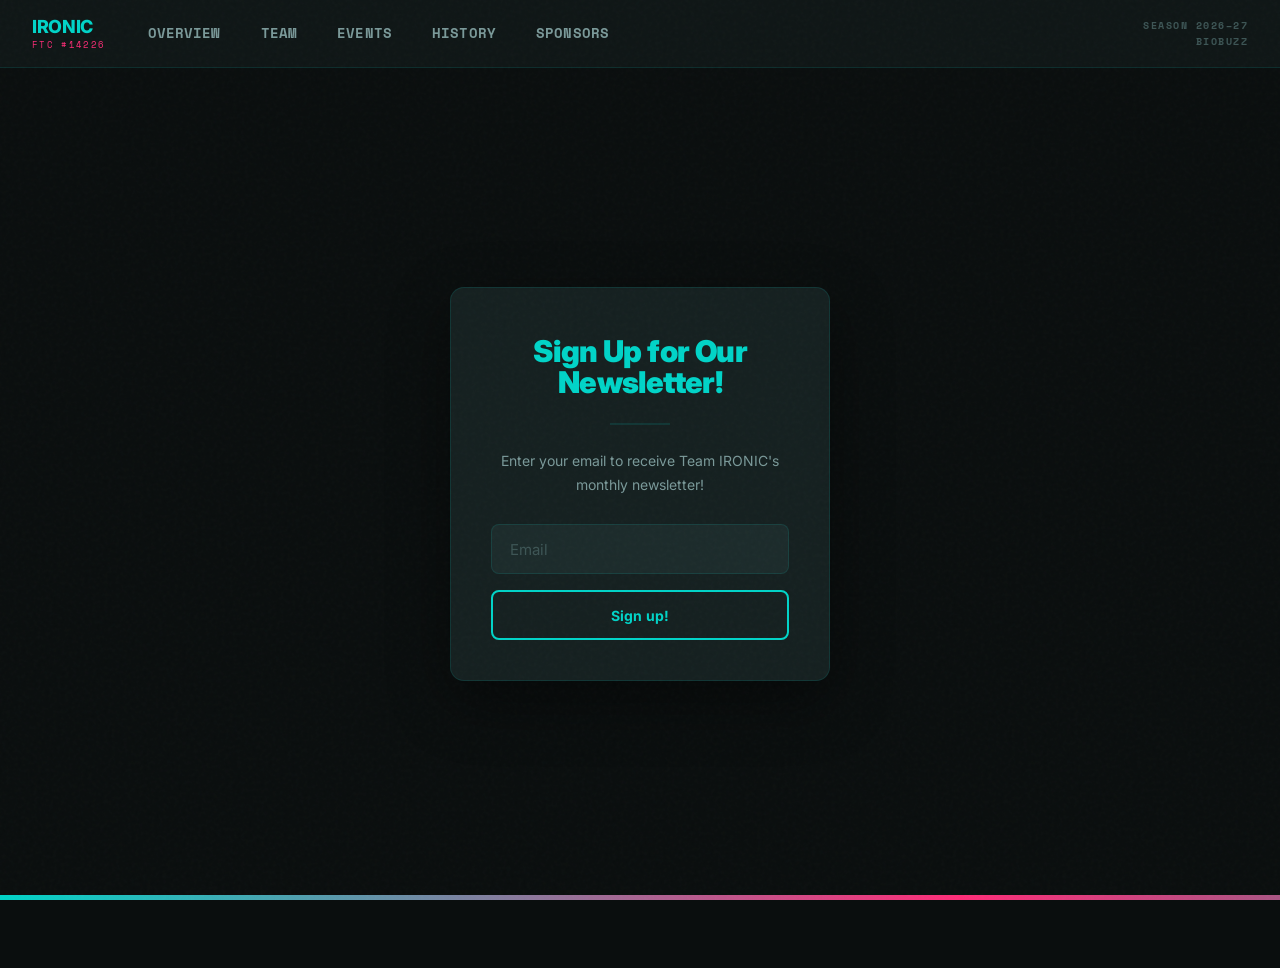
==== newsletter.html @ 88496b1e "Add files via upload" ====
<!DOCTYPE html>
<html lang="en">
<head>
<meta charset="UTF-8">
<meta name="viewport" content="width=device-width, initial-scale=1.0">
<title>Newsletter Signup — Team IRONIC</title>
<link rel="preconnect" href="https://fonts.googleapis.com">
<link rel="preconnect" href="https://fonts.gstatic.com" crossorigin>
<link href="https://fonts.googleapis.com/css2?family=Inter:wght@300;400;500;600;700;800;900&family=Space+Mono:wght@400;700&display=swap" rel="stylesheet">
<link rel="stylesheet" href="style.css">
</head>
<!--
  NEWSLETTER SIGNUP PAGE

  This is the direct-link fallback: anyone who lands here straight
  (a shared URL, a bookmark, a browser with JS off) gets the same
  themed signup card as the popup version, just sitting on its own
  page instead of floating over a blurred page. Same topbar as every
  other page.

  From every other page on the site, the "Newsletter" link/button
  opens this same card as a blurred overlay instead of navigating
  here — that's handled by script.js section 4 and the
  ".newsletter-card" styles in style.css section 18. Keep the form
  fields and the Formspree endpoint below in sync with the copy of
  this markup script.js builds, so the two versions never drift.

  Top nav links (below) use type-button now instead of
  type-caption-heading — same smaller size as the site's other
  buttons, just picked from the existing "type-" options. Applies to
  every page's topbar, not just this one.
-->
<body data-page="newsletter.html">


<!-- TOP BAR -->
<header class="topbar">
  <div class="topbar-brand">
    <div class="topbar-logo"><span>IRON</span>IC</div>
    <div class="topbar-number mono">FTC #14226</div>
  </div>
  <nav class="topbar-links">
    <a class="nav-link type-button" href="index.html">Overview</a>
    <a class="nav-link type-button" href="team.html">Team</a>
    <a class="nav-link type-button" href="events.html">Events</a>
    <a class="nav-link type-button" href="history.html">History</a>
    <a class="nav-link type-button" href="sponsors.html">Sponsors</a>
  </nav>
  <div class="topbar-meta type-caption mono">
    Season 2026–27<br>
    BIOBUZZ
  </div>
</header>

<main class="newsletter-page-main">
  <div class="newsletter-card">
    <h1 class="newsletter-title type-caption-heading">Sign Up for Our Newsletter!</h1>
    <hr class="newsletter-hr">
    <p class="newsletter-text">Enter your email to receive Team IRONIC's monthly newsletter!</p>
    <form id="contact-form" method="POST" action="https://formspree.io/f/xbgjzrgd">
      <input type="email" name="email" placeholder="Email" required>
      <button type="submit" class="type-button newsletter-submit">Sign up!</button>
    </form>
  </div>
</main>

<!-- RGB light strip, cycles through site colors at the very bottom of the page -->
<div class="rgb-strip"></div>

<script src="script.js"></script>
</body>
</html>
---- style.css ----
/* TABLE OF CONTENTS
   Full explanations for each numbered section live in
   style-guide.pdf. This file just keeps the section markers so you
   can jump around fast.

   1.  Color variables
   2.  Baseline setup
   3.  Background texture
   4.  Navigation bar
   5.  Page intersection with nav prevention
   6.  Page headlines
   7.  Index - General overview
   8.  Index - decoration
   9.  Gear spinning animation
   10. Event countdown card
   11. Events overall page
   12. Team overall page
   13. Scroll bar
   14. RGB strip
   15. Typography system
   16. Utility text colors
   17. History - past seasons page
   18. Newsletter card + modal overlay
   19. Sponsors page
*/


/* 1. Color variables */
:root {
  --teal: #00D4C8;
  --teal-dim: #00A89E;
  --teal-glow: rgba(0,212,200,0.15);
  --teal-border: rgba(0,212,200,0.3);
  --pink: #FF2D78;
  --pink-dim: rgba(255,45,120,0.15);
  --bg: #0A0E0E;
  --bg2: #0F1616;
  --bg3: #131E1E;
  --surface: #152020;
  --surface2: #1C2B2B;
  --text: #E8F4F4;
  --text-dim: #7A9999;
  --text-muted: #3D5555;
  --border: rgba(0,212,200,0.12);
}


/* 2. Baseline setup */
* { margin: 0; padding: 0; box-sizing: border-box; }

html { scroll-behavior: smooth; }

body {
  background: var(--bg);
  color: var(--text);
  font-family: "Inter", sans-serif;
  font-weight: 400;
  min-height: 100vh;
  overflow-x: hidden;
}


/* 3. Background texture */
body::before {
  content: "";
  position: fixed;
  inset: 0;
  background-image: url("data:image/svg+xml,%3Csvg viewBox='0 0 256 256' xmlns='http://www.w3.org/2000/svg'%3E%3Cfilter id='noise'%3E%3CfeTurbulence type='fractalNoise' baseFrequency='0.9' numOctaves='4' stitchTiles='stitch'/%3E%3C/filter%3E%3Crect width='100%25' height='100%25' filter='url(%23noise)' opacity='0.04'/%3E%3C/svg%3E");
  pointer-events: none;
  z-index: 9999;
  opacity: 0.6;
}


/* 4. Navigation bar */
.topbar {
  position: fixed;
  top: 0; left: 0; right: 0;
  height: 68px;
  background: var(--bg2);
  border-bottom: 1px solid var(--border);
  display: flex;
  align-items: center;
  justify-content: flex-start;
  gap: 24px;
  padding: 0 32px;
  z-index: 200;
}

.topbar-brand {
  display: flex;
  flex-direction: column;
  justify-content: center;
  flex-shrink: 0;
  line-height: 1.2;
}

.topbar-logo {
  font-family: "Inter", sans-serif;
  font-size: 18px;
  font-weight: 800;
  color: var(--teal);
  letter-spacing: -0.02em;
}

.topbar-number {
  font-size: 9px;
  color: var(--pink);
  letter-spacing: 0.15em;
  margin-top: 3px;
}

.topbar-links {
  display: flex;
  align-items: center;
  gap: 4px;
}

.nav-link {
  display: inline-flex;
  align-items: center;
  padding: 10px 18px;
  cursor: pointer;
  transition: all 0.2s;
  border-bottom: 2px solid transparent;
  color: var(--text-dim);
  text-transform: uppercase;
  text-decoration: none;
  position: relative;
}

.nav-link:hover { color: var(--teal); border-bottom-color: var(--teal-dim); }

.nav-link.active {
  color: var(--teal);
  border-bottom-color: var(--teal);
}

.nav-link:nth-child(even):hover { color: var(--pink); border-bottom-color: var(--pink); }

.topbar-meta {
  color: var(--text-muted);
  text-align: right;
  line-height: 1.6;
  flex-shrink: 0;
  margin-left: auto;
}

/* Nav links are set on Space Mono (already used everywhere via
   ".mono") instead of Inter. Written as ".topbar .nav-link" (not
   just ".nav-link") so it beats whichever "type-" class is on the
   link for font-family — no new font was added, this just points
   at the other one already loaded.

   Size is handled from the HTML side instead of here: each nav <a>
   carries "type-button" now (14px) instead of the old
   "type-caption-heading" (30px) — a smaller size picked from the
   same shared "type-" system in section 15, applied sitewide across
   every page's topbar. Bump it up or down by swapping that class on
   the nav links, not by adding a font-size rule here. */
.topbar .nav-link { font-family: "Space Mono", monospace; }


/* 5. Page intersection with nav prevention */
main { margin-left: 0; margin-top: 68px; min-height: 100vh; }

.page { display: none; animation: fadeIn 0.3s ease; }
.page.active { display: block; }
@keyframes fadeIn { from { opacity:0; transform:translateY(6px); } to { opacity:1; transform:translateY(0); } }


/* 6. Page headlines */
.page-header {
  padding: 64px 56px 40px;
  position: relative; overflow: hidden;
  border-bottom: 1px solid var(--border);
}

.page-title { color: var(--text); }


/* 7. Index - General overview */
.overview-hero {
  display: grid; grid-template-columns: 1fr 420px;
  gap: 0; align-items: stretch; min-height: 380px;
  border-bottom: 1px solid var(--border);
}
.hero-text {
  padding: 56px 56px 48px;
  border-right: 1px solid var(--border);
  display: flex; flex-direction: column; justify-content: space-between;
}


/* 8. Index - decoration */
.hero-banner-wrap {
  position: relative;
  width: 100%;
  overflow: visible;
  background: var(--bg);
}

.hero-desktop {
  position: relative;
  padding: 56px 56px 0;
  min-height: 420px;
}

.hero-top-row {
  display: flex;
  justify-content: space-between;
  align-items: flex-start;
  position: relative;
  z-index: 3;
  margin-bottom: 28px;
}

.hero-teamnum {
  color: var(--text-muted);
  text-decoration: underline;
  text-decoration-color: var(--border);
  text-underline-offset: 6px;
  margin-bottom: 8px;
}

.hero-teamname { color: var(--teal); }

.hero-meta-block {
  position: fixed;
  bottom: 24px;
  right: 24px;
  text-align: right;
  z-index: 50;
}
.hero-meta-line { color: var(--text-dim); line-height: 1.6; }
.hero-meta-line:first-child { color: var(--pink); font-weight: 700; }

.hero-stats {
  display: flex;
  align-items: stretch;
  border: 1px solid var(--border);
  border-radius: 8px;
  overflow: hidden;
  width: fit-content;
  position: relative;
  z-index: 3;
  background: var(--surface);
  margin-bottom: 40px;
}
.hero-stat {
  padding: 14px 26px;
  display: flex;
  flex-direction: column;
  gap: 3px;
}
.hero-stat-num { color: var(--pink); }
.hero-stat-label { color: var(--pink); opacity: 0.7; }
.hero-stat-div { width: 1px; background: var(--border); flex-shrink: 0; }

.hero-gear-desktop-left {
  position: absolute;
  bottom: -460px; left: -300px;
  width: 600px;
  opacity: 0.6;
  z-index: 1;
  pointer-events: none;
}
.hero-gear-desktop-right {
  position: absolute;
  bottom: -180px; right: -300px;
  width: 600px;
  opacity: 0.6;
  z-index: 1;
  pointer-events: none;
}

.hero-cutoff-line {
  position: relative;
  z-index: 3;
  height: 1px;
  background: linear-gradient(90deg, var(--teal), var(--pink), transparent);
  margin: 0 -56px;
}


/* 9. Gear spinning animation */
@keyframes spin-cw  { from { transform: rotate(0deg); } to { transform: rotate(360deg); } }
@keyframes spin-ccw { from { transform: rotate(0deg); } to { transform: rotate(-360deg); } }
.gear-spin         { animation: spin-cw  20s linear infinite; display: block; width: 100%; }
.gear-spin-reverse { animation: spin-ccw 20s linear infinite; display: block; width: 100%; }


/* 10. Event countdown card */
.countdown-card {
  background: var(--surface);
  border: 1px solid var(--border);
  border-radius: 14px;
  padding: 40px 40px 36px;
}
.countdown-label {
  font-size: 13px;
  color: var(--teal);
  letter-spacing: 0.2em;
  text-transform: uppercase;
  display: flex;
  align-items: center;
  justify-content: center;
  text-align: center;
  gap: 10px;
  margin-bottom: 32px;
}

.countdown-digits {
  display: flex;
  align-items: flex-start;
  justify-content: center;
  gap: 8px;
}
.countdown-unit {
  display: flex;
  flex-direction: column;
  align-items: center;
  gap: 8px;
}
.countdown-num {
  font-family: "Inter", sans-serif;
  font-size: 34px;
  font-weight: 900;
  color: var(--pink);
  letter-spacing: 0.02em;
  line-height: 1;
  border: 1px solid rgba(255,45,120,0.4);
  border-radius: 10px;
  padding: 10px 6px;
  min-width: 58px;
  text-align: center;
  font-variant-numeric: tabular-nums;
}
.countdown-sublabel {
  font-size: 9px;
  font-weight: 700;
  letter-spacing: 0.12em;
  text-transform: uppercase;
  color: var(--text-muted);
}
.countdown-event {
  font-size: 12px;
  font-weight: 700;
  color: var(--teal);
  letter-spacing: 0.08em;
  text-align: center;
  margin-top: 22px;
}


/* 11. Events overall page */
.events-section-title {
  color: var(--text-muted);
  margin-bottom: 24px; display: flex; align-items: center; gap: 16px;
}
.events-section-title::after { content: ""; flex: 1; height: 1px; background: var(--border); }

.events-content { padding: 48px 56px 72px; max-width: 980px; margin: 0 auto; }
.events-intro { margin-bottom: 40px; }

.event-timeline {
  display: flex;
  flex-direction: column;
  gap: 14px;
  margin-bottom: 8px;
}

.event-card {
  display: flex;
  align-items: center;
  gap: 26px;
  background: var(--surface);
  border: 1px solid var(--border);
  border-radius: 14px;
  padding: 22px 28px;
  transition: border-color 0.2s, transform 0.2s;
}
.event-card:hover { border-color: var(--teal-border); transform: translateX(4px); }
.event-card.featured {
  border-color: var(--teal);
  box-shadow: 0 0 0 1px var(--teal), 0 0 24px var(--teal-glow);
}

.event-date-block {
  flex-shrink: 0;
  width: 84px;
  text-align: center;
  border-right: 1px solid var(--border);
  padding-right: 22px;
}
.event-month {
  font-size: 11px; font-weight: 700; letter-spacing: 0.15em;
  text-transform: uppercase; color: var(--pink);
  margin-bottom: 4px;
}
.event-day { color: var(--text); }
.event-day.multi { font-size: 19px; }
.event-year {
  font-size: 10px; color: var(--text-muted); margin-top: 3px;
}

.event-body { flex: 1; min-width: 0; }
.event-name-row {
  display: flex; align-items: center; gap: 10px; flex-wrap: wrap;
  margin-bottom: 6px;
}
.event-name {
  font-size: 18px; font-weight: 700; color: var(--text); letter-spacing: -0.01em;
}

.event-location {
  font-size: 12px; color: var(--text-dim); letter-spacing: 0.03em;
}
.event-location.tbd { color: var(--text-muted); font-style: italic; }


/* 12. Team overall page */
.team-content { padding: 48px 56px 72px; }
.team-grid {
  display: flex !important;
  flex-wrap: wrap !important;
  justify-content: center !important;
  width: 100% !important;
  gap: 28px 24px; margin-bottom: 56px;
}
.team-card {
  background: transparent; border: none; border-radius: 0;
  overflow: visible; transition: transform 0.2s;
  width: 210px; flex-shrink: 0;
}
.team-card:hover { transform: translateY(-6px); }
.team-card-img { position: relative; aspect-ratio: 3/4; overflow: hidden; border-radius: 4px; margin-bottom: 14px; }
.team-card-img img {
  width: 100%; height: 100%; object-fit: cover;
  filter: saturate(0) brightness(0.6); transition: filter 0.35s;
}
.team-card:hover .team-card-img img { filter: saturate(0.2) brightness(0.75); }
.team-card-img::after {
  content: ""; position: absolute; bottom: 0; left: 0; right: 0;
  height: 60%; background: linear-gradient(to top, rgba(10,14,14,0.85), transparent);
}
.team-card-img::before {
  content: ""; position: absolute; bottom: 0; left: 0; right: 0; height: 2px;
  background: var(--teal); z-index: 2; transform: scaleX(0); transform-origin: left;
  transition: transform 0.3s ease;
}
.team-card:hover .team-card-img::before { transform: scaleX(1); }
.team-card.pink .team-card-img::before { background: var(--pink); }
.team-card.blue .team-card-img::before { background: var(--teal); }
.team-card-body { padding: 0; text-align: center; }
.team-card-name { color: var(--text); margin-bottom: 4px; }
.team-card-role { font-size: 11px; font-weight: 500; color: var(--teal); text-transform: uppercase; letter-spacing: 0.06em; }
.team-card.pink .team-card-role { color: var(--pink); }
.team-card.blue .team-card-role { color: var(--teal); }
.team-card-grade { font-size: 11px; color: var(--text-muted); margin-top: 3px; }

.team-content .events-section-title {
  justify-content: center;
}
.team-content .events-section-title::before {
  content: '';
  flex: 1;
  height: 1px;
  background: var(--border);
}


/* 13. Scroll bar */
::-webkit-scrollbar { width: 4px; }
::-webkit-scrollbar-track { background: var(--bg); }
::-webkit-scrollbar-thumb {
  background: linear-gradient(var(--pink), var(--teal));
  border-radius: 2px;
}


/* 14. RGB strip */
.rgb-strip {
  display: block;
  position: fixed;
  bottom: 0; left: 0; right: 0;
  height: 5px;
  background: linear-gradient(90deg,
    var(--teal), var(--pink), var(--teal-dim), var(--pink), var(--teal));
  background-size: 300% 100%;
  animation: rgbCycle 8s linear infinite;
  z-index: 250;
  pointer-events: none;
}
@keyframes rgbCycle {
  0%   { background-position: 0% 0; }
  100% { background-position: 300% 0; }
}


/* 15. Typography system */
.type-hero-headline {
  font-family: "Inter", sans-serif;
  font-size: clamp(80px, 11vw, 160px);
  font-weight: 900;
  letter-spacing: -0.04em;
  line-height: 0.9;
}

.type-headline {
  font-family: "Inter", sans-serif;
  font-size: clamp(42px, 6vw, 80px);
  font-weight: 900;
  letter-spacing: -0.04em;
  line-height: 0.95;
}

.type-subhead {
  font-family: "Inter", sans-serif;
  font-size: 18px;
  font-weight: 700;
  letter-spacing: 0.05em;
}

.type-body {
  font-family: "Inter", sans-serif;
  font-size: 22px;
  font-weight: 400;
  line-height: 1.8;
  max-width: 680px;
}

.type-caption-heading {
  font-family: "Inter", sans-serif;
  font-size: 30px;
  font-weight: 900;
  letter-spacing: -0.02em;
  line-height: 1.05;
}

.type-caption {
  font-family: "Inter", sans-serif;
  font-size: 10px;
  font-weight: 700;
  letter-spacing: 0.15em;
  text-transform: uppercase;
}

.type-button {
  font-family: "Inter", sans-serif;
  font-size: 14px;
  font-weight: 700;
  letter-spacing: 0.01em;
}

.type-names {
  font-family: "Inter", sans-serif;
  font-size: 15px;
  font-weight: 600;
  letter-spacing: -0.01em;
}

.mono { font-family: "Space Mono", monospace; }


/* 16. Utility text colors */
.text-teal { color: var(--teal); }
.text-pink { color: var(--pink); }
.text-dim  { color: var(--text-dim); }


/* 17. History - past seasons page
   Three-column pattern per Chase's whiteboard sketch:
     - left:   .history-locator, a slightly lighter bar flush against
               the very left edge of the screen, full page height,
               holding the sticky season tabs
     - center: .season-main, one big photo + write-up per season,
               with .season-awards stacked underneath it. Capped to a
               comfortable reading width and CENTERED in the space
               between the locator bar and the gallery (flex-grow
               plus auto side-margins — not pinned to the left edge
               of that space).
     - right:  .season-gallery, one tall "photo log" composite,
               width set by --gallery-w (on .history-seasons below —
               change it there, not per-block), flush against the
               true right edge of the screen (no page padding
               stopping it)

   No new type sizes here — every text element below reuses one of
   the existing "type-" classes (or the plain body font) from section
   15, same as the rest of the site.

   Each season lives in one .season-block. Copy a whole block to add
   a season, and add a matching .locator-link up in the nav column
   (href="#season-XXXX-XX" has to match the block's id). The
   scrollspy in script.js highlights whichever locator link is
   currently on screen, no manual wiring needed beyond that.

   .season-gallery normally holds ONE tall composite photo per season
   (Chase builds these himself once each season's write-up text is
   final, so the image comes out the right height to match). Swap the
   .gallery-photolog.placeholder div for a real
   <div class="gallery-photolog"><img src="..."></div> when that
   photo exists — no other markup changes needed.

   Until a proper composite exists for a season, ".gallery-photolog
   .stack" is a lightweight fallback: drop two or more real photos
   straight in (no placeholder text) and they stack to fill the same
   tall column, each cropped to fill its share of the height. Swap it
   out for a single composite <img> later if Chase builds one. */
.history-content {
  display: flex;
  align-items: stretch; /* lets the locator bar's background stretch to match the full season list's height */
  width: 100%;
}

.history-locator {
  flex: 0 0 200px;
  background: var(--surface); /* one step lighter than the page background, same token used elsewhere for panels */
  border-right: 1px solid var(--border);
}
.history-locator-inner {
  position: sticky;
  top: 68px; /* sits right under the fixed topbar */
  padding: 40px 20px;
  display: flex;
  flex-direction: column;
  gap: 2px;
}
.history-locator-label {
  color: var(--text-muted);
  margin-bottom: 10px;
  padding: 0 14px;
}
.locator-link {
  display: flex;
  flex-direction: column;
  gap: 2px;
  padding: 10px 14px;
  border-left: 2px solid var(--border);
  color: var(--text-dim);
  text-decoration: none;
  transition: all 0.2s;
}
.locator-link:hover { color: var(--teal); border-left-color: var(--teal-dim); }
.locator-link.active {
  color: var(--teal);
  border-left-color: var(--teal);
  background: var(--surface2);
  border-radius: 0 8px 8px 0;
}
.locator-link.active .locator-game { color: var(--teal); opacity: 0.75; }

.history-seasons {
  /* --gallery-w is shared with .season-gallery and .season-block.stub
     below so the gallery's width and the stub's reserved space for
     it never drift out of sync — change it in one place. */
  --gallery-w: 460px;
  flex: 1;
  min-width: 0;
  padding: 48px 0 96px 48px; /* no right padding — lets .season-gallery run flush to the screen edge */
  display: flex;
  flex-direction: column;
  gap: 64px;
}

.season-block {
  scroll-margin-top: 24px;
  display: flex;
  align-items: stretch;
  padding-bottom: 64px;
  border-bottom: 1px solid var(--border);
}
.season-block:last-child { border-bottom: none; padding-bottom: 0; }

.season-main {
  /* flex-grow + the auto side margins center this column in
     whatever room is left between the locator bar and the gallery,
     instead of sitting flush against the locator */
  flex: 1 1 auto;
  max-width: 680px;
  min-width: 0;
  margin: 0 auto;
  display: flex;
  flex-direction: column;
}

.season-photo {
  aspect-ratio: 16/9;
  border-radius: 12px;
  overflow: hidden;
  border: 1px solid var(--border);
  background: var(--surface);
  position: relative;
}
.season-photo img { width: 100%; height: 100%; object-fit: cover; }
.season-photo.placeholder {
  display: flex;
  align-items: center;
  justify-content: center;
  color: var(--text-muted);
  text-align: center;
  padding: 20px;
}

.season-heading-row {
  display: flex;
  align-items: baseline;
  gap: 14px;
  flex-wrap: wrap;
  margin-top: 24px;
}
.season-game { color: var(--teal); }
.season-years { color: var(--text-muted); }

.season-desc { margin-top: 10px; }

.season-awards {
  margin-top: 28px;
  background: var(--surface);
  border: 1px solid var(--border);
  border-radius: 12px;
  padding: 22px 26px;
}
.season-awards-title {
  color: var(--pink);
  margin-bottom: 18px;
  display: flex;
  align-items: center;
  gap: 10px;
}
.award-list { display: flex; flex-direction: column; gap: 18px; }
.award-item { display: flex; align-items: flex-start; gap: 16px; }
.award-image {
  flex-shrink: 0;
  width: 120px;
  height: 120px;
  border-radius: 10px;
  overflow: hidden;
  border: 1px solid var(--border);
  background: var(--surface2);
}
.award-image img { width: 100%; height: 100%; object-fit: cover; }
.award-body { min-width: 0; }
.award-name { color: var(--text); display: block; margin-bottom: 4px; }
.award-desc { color: var(--text-dim); }
.season-awards.tbd { color: var(--text-muted); font-style: italic; }

.season-gallery {
  /* One tall "photo log" per season rather than a grid of small
     shots — Chase builds this as a single composite image sized to
     the write-up once the text is final. Fixed width (--gallery-w,
     set on .history-seasons above), flush against the screen's
     right edge since nothing pads .history-content/.history-seasons
     on that side. */
  flex: 0 0 var(--gallery-w);
  display: flex;
}
.gallery-photolog {
  flex: 1;
  border-radius: 12px 0 0 12px;
  border: 1px dashed var(--border);
  border-right: none;
  background: var(--surface2);
  overflow: hidden;
}
.gallery-photolog img { display: block; width: 100%; height: 100%; object-fit: cover; }
.gallery-photolog.placeholder {
  display: flex;
  align-items: center;
  justify-content: center;
  text-align: center;
  color: var(--text-muted);
}

/* Fallback for a season with real photos but no single built
   composite yet (see the section-17 header note above): stacks
   however many <img> children it's given evenly down the same
   tall column a composite would otherwise fill. */
.gallery-photolog.stack {
  display: flex;
  flex-direction: column;
  border-style: solid;
}
.gallery-photolog.stack img {
  flex: 1 1 0;
  min-height: 0;
  width: 100%;
  object-fit: cover;
}
.gallery-photolog.stack img + img { border-top: 1px solid var(--border); }

/* The founding-year block has no gallery, but it still reserves
   that same width on its right so its centered text lines up with
   every other season's centered text above/below it. */
.season-block.stub { padding-right: var(--gallery-w); }

@media (max-width: 980px) {
  .history-content { flex-direction: column; }
  .history-locator {
    flex: 0 0 auto;
    border-right: none;
    border-bottom: 1px solid var(--border);
  }
  .history-locator-inner {
    position: static;
    flex-direction: row;
    flex-wrap: wrap;
    padding: 20px;
  }
  .history-seasons { padding: 32px 24px 64px 24px; }
  .season-block { flex-direction: column; }
  .season-block.stub { padding-right: 0; }
  .season-main { max-width: none; margin: 0; }
  .season-gallery { flex-basis: auto; min-height: 220px; margin-top: 20px; }
  .gallery-photolog { border-radius: 12px; border-right: 1px dashed var(--border); }
  .gallery-photolog.stack { min-height: 360px; }
}


/* 18. Newsletter card + modal overlay
   ".newsletter-card" is the visual box itself (bg, border, radius,
   the form styling inside it) — used two places:
     - newsletter.html, sitting centered in the page on its own, for
       anyone who lands there directly (a shared link, a bookmark,
       JS disabled)
     - the sitewide modal that script.js builds and injects into
       every page, wrapped in ".modal-overlay" so it appears as a
       blurred-backdrop popup on top of whatever page you clicked
       "Newsletter" from, instead of navigating away.
   Both reuse the exact same ".newsletter-card" rules so the two
   never drift out of sync visually — change the look once, here. */
.newsletter-card {
  background: var(--surface);
  border: 1px solid var(--border);
  border-radius: 14px;
  padding: 48px 40px 40px;
  max-width: 380px;
  width: 100%;
  text-align: center;
  position: relative;
  box-shadow: 0 20px 60px rgba(0,0,0,0.45);
}
.newsletter-title { color: var(--teal); }
.newsletter-hr {
  width: 60px;
  height: 2px;
  margin: 24px auto;
  border: 0;
  background: var(--border);
}
.newsletter-text {
  font-size: 14px;
  line-height: 1.7;
  color: var(--text-dim);
  margin-bottom: 28px;
}
.newsletter-card form { display: flex; flex-direction: column; gap: 16px; }
.newsletter-card input {
  background: var(--surface2);
  border: 1px solid var(--border);
  border-radius: 8px;
  height: 50px;
  padding: 0 18px;
  color: var(--text);
  font-family: "Inter", sans-serif;
  font-size: 15px;
  outline: none;
  transition: border-color 0.2s;
}
.newsletter-card input::placeholder { color: var(--text-muted); }
.newsletter-card input:focus { border-color: var(--teal); }
.newsletter-submit {
  border: 2px solid var(--teal);
  border-radius: 8px;
  min-height: 50px;
  background: transparent;
  color: var(--teal);
  cursor: pointer;
  transition: background 0.15s, color 0.15s;
}
.newsletter-submit:hover:not(:disabled) { background: var(--teal); color: var(--bg); }
.newsletter-submit:disabled { opacity: 0.6; cursor: default; }
.newsletter-feedback { margin-top: 16px; font-size: 13px; color: var(--teal); min-height: 16px; }
.newsletter-feedback.is-error { color: var(--pink); }

/* Standalone newsletter.html page: same topbar as every other page,
   card centered in the space below it. */
.newsletter-page-main {
  display: flex;
  align-items: center;
  justify-content: center;
  min-height: calc(100vh - 68px);
  padding: 60px 20px;
}

/* Sitewide "open on top of the current page" overlay. Sits above the
   topbar/rgb-strip (z-index 200/250) but below the faint noise
   texture (z-index 9999, section 3) — that layer has
   pointer-events:none so it never blocks clicks, it just keeps
   layering its grain over the modal same as it does everywhere
   else on the site. */
.modal-overlay {
  position: fixed;
  inset: 0;
  background: rgba(6,9,9,0.7);
  backdrop-filter: blur(10px);
  -webkit-backdrop-filter: blur(10px);
  display: flex;
  align-items: center;
  justify-content: center;
  padding: 24px;
  z-index: 500;
  opacity: 0;
  visibility: hidden;
  transition: opacity 0.25s ease, visibility 0.25s ease;
}
.modal-overlay.active { opacity: 1; visibility: visible; }
.modal-overlay .newsletter-card {
  transform: scale(0.92) translateY(10px);
  transition: transform 0.25s ease;
}
.modal-overlay.active .newsletter-card { transform: scale(1) translateY(0); }

.modal-close {
  position: absolute;
  top: 16px; right: 16px;
  width: 32px; height: 32px;
  border-radius: 50%;
  border: 1px solid var(--border);
  background: transparent;
  color: var(--text-dim);
  font-size: 20px;
  line-height: 1;
  cursor: pointer;
  display: flex;
  align-items: center;
  justify-content: center;
  transition: all 0.2s;
}
.modal-close:hover { color: var(--pink); border-color: var(--pink); }

/* Locks page scroll behind the blur while a modal is open. */
body.modal-open { overflow: hidden; }


/* 19. Sponsors page
   Sponsor logos are grouped into three tiers by visual weight:
     - .sponsor-grid.large   — 2 big tiles side by side (Gold tier)
     - .sponsor-grid.medium  — 3 medium tiles (Silver tier)
     - .sponsor-grid.small   — 4-5 smaller tiles (Bronze tier)
   Every tile is a square (1:1 aspect-ratio, sized per tier below) —
   currently a dashed placeholder box (same look as
   .season-photo.placeholder / .gallery-photolog.placeholder
   elsewhere on the site) — swap a tile's placeholder <span> for a
   real <img src="..."> once a sponsor sends over their logo, no
   other markup changes needed. Add/remove tiles freely, the
   flex-wrap layout reflows and wraps on its own.

   .sponsor-cta-btn matches the "Newsletter" button's look on the
   overview page (transparent, teal outline, fills teal on hover),
   but it is NOT wired to anything yet on purpose — no href, no
   mailto, no modal — since there's nowhere for it to go until a
   sponsor contact method is picked. Wire it up whenever that's
   ready. */
.sponsors-content { padding: 48px 56px 80px; max-width: 1300px; margin: 0 auto; }

.sponsor-cta {
  text-align: center;
  max-width: 640px;
  margin: 0 auto 64px;
  padding-bottom: 48px;
  border-bottom: 1px solid var(--border);
}
.sponsor-cta p { margin-bottom: 28px; }
.sponsor-cta-btn {
  display: inline-flex;
  align-items: center;
  padding: 12px 27px;
  background: transparent;
  color: var(--teal);
  border: 2px solid var(--teal);
  border-radius: 8px;
  cursor: pointer;
  text-decoration: none; /* now used on an <a> (links to sponsor-form.html) rather than a <button> */
  transition: background 0.15s, color 0.15s, border-color 0.15s;
}
.sponsor-cta-btn:hover { background: var(--teal); color: var(--bg); }

.sponsor-tier { margin-bottom: 56px; }
.sponsor-tier:last-child { margin-bottom: 0; }

.sponsor-grid { display: flex; flex-wrap: wrap; justify-content: center; gap: 24px; }

.sponsor-tile {
  flex-shrink: 0;
  display: flex; align-items: center; justify-content: center;
  background: var(--surface2);
  border: 1px dashed var(--border);
  border-radius: 12px;
  color: var(--text-muted);
  text-align: center;
  padding: 16px;
  transition: border-color 0.2s;
}
.sponsor-tile:hover { border-color: var(--teal-border); }
.sponsor-tile img { width: 100%; height: 100%; object-fit: contain; }

.sponsor-grid.large .sponsor-tile { width: 560px; aspect-ratio: 1 / 1; }
.sponsor-grid.medium .sponsor-tile { width: 400px; aspect-ratio: 1 / 1; }
.sponsor-grid.small .sponsor-tile { width: 280px; aspect-ratio: 1 / 1; }

@media (max-width: 980px) {
  .sponsors-content { padding: 40px 24px 64px; }
  .sponsor-grid.large .sponsor-tile { width: 100%; max-width: 560px; }
  .sponsor-grid.medium .sponsor-tile { width: 100%; max-width: 400px; }
  .sponsor-grid.small .sponsor-tile { width: 100%; max-width: 280px; }
}
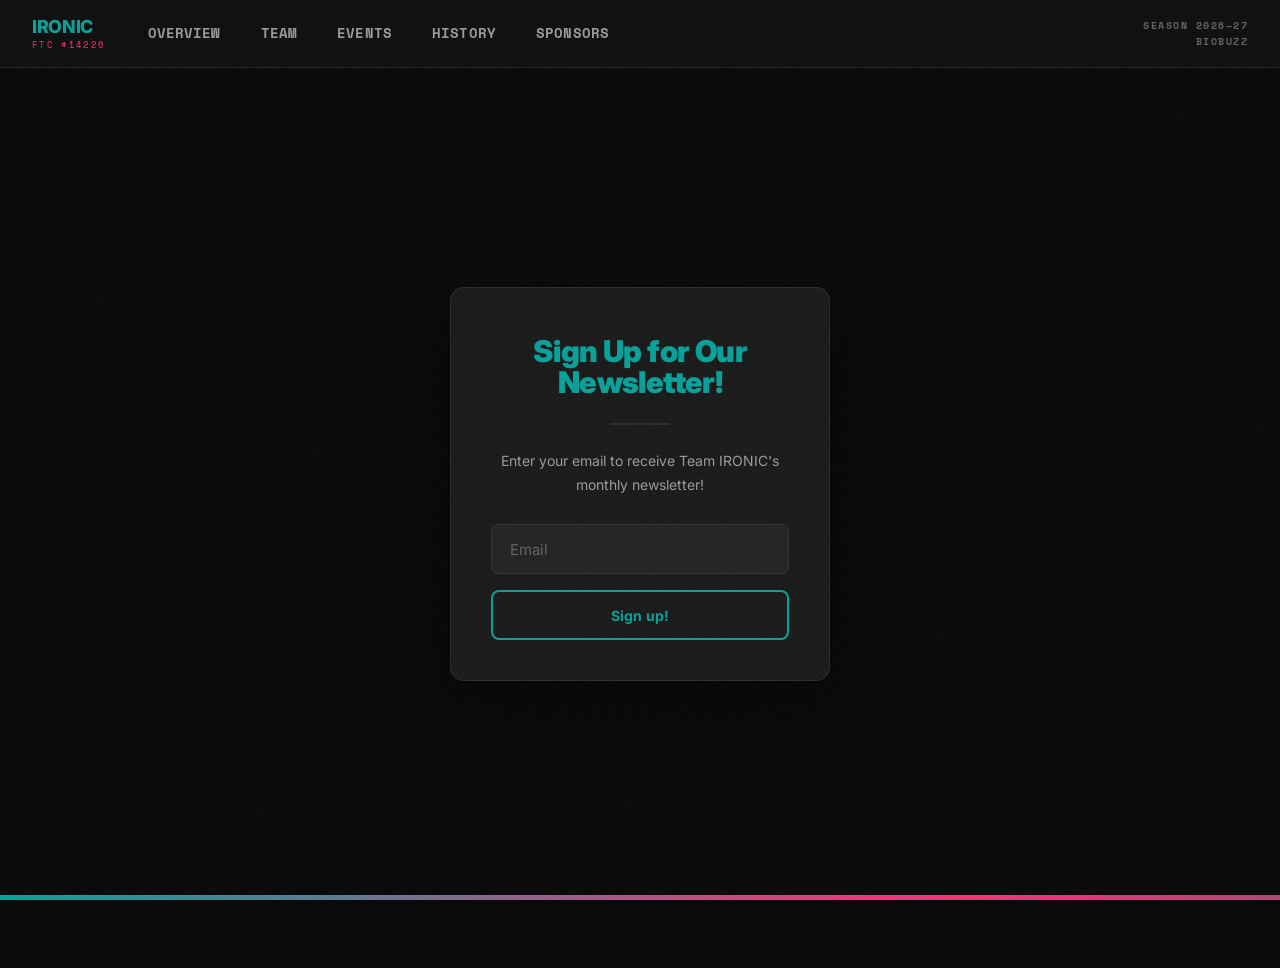
==== commit 3221108a: "Update form action URL in newsletter.html newsletter link" ====
--- a/newsletter.html
+++ b/newsletter.html
@@ -57,7 +57,7 @@
     <h1 class="newsletter-title type-caption-heading">Sign Up for Our Newsletter!</h1>
     <hr class="newsletter-hr">
     <p class="newsletter-text">Enter your email to receive Team IRONIC's monthly newsletter!</p>
-    <form id="contact-form" method="POST" action="https://formspree.io/f/xbgjzrgd">
+    <form id="contact-form" method="POST" action="https://formspree.io/f/mwlkdeob">
       <input type="email" name="email" placeholder="Email" required>
       <button type="submit" class="type-button newsletter-submit">Sign up!</button>
     </form>
--- a/style.css
+++ b/style.css
@@ -27,21 +27,27 @@
 
 /* 1. Color variables */
 :root {
-  --teal: #00D4C8;
-  --teal-dim: #00A89E;
-  --teal-glow: rgba(0,212,200,0.15);
-  --teal-border: rgba(0,212,200,0.3);
+  /* Ironic Teal — primary brand accent */
+  --teal: #08A19A;
+  --teal-dim: #067F7A;
+  --teal-glow: rgba(8,161,154,0.15);
+  --teal-border: rgba(8,161,154,0.3);
+  /* Ironic Grey — secondary brand accent, used for the neutral scale below */
+  --grey: #646363;
+  /* Pink — kept as the site's original highlight accent */
   --pink: #FF2D78;
   --pink-dim: rgba(255,45,120,0.15);
-  --bg: #0A0E0E;
-  --bg2: #0F1616;
-  --bg3: #131E1E;
-  --surface: #152020;
-  --surface2: #1C2B2B;
-  --text: #E8F4F4;
-  --text-dim: #7A9999;
-  --text-muted: #3D5555;
-  --border: rgba(0,212,200,0.12);
+  --pink-border: rgba(255,45,120,0.3);
+  /* Neutral surfaces, built off Ironic Grey instead of the old teal-tinted blacks */
+  --bg: #0A0A0A;
+  --bg2: #101010;
+  --bg3: #161616;
+  --surface: #1B1B1B;
+  --surface2: #242424;
+  --text: #F1F0EF;
+  --text-dim: #9C9B9A;
+  --text-muted: #646363;
+  --border: rgba(100,99,99,0.25);
 }
 
 
@@ -442,7 +448,7 @@
 .team-card:hover .team-card-img img { filter: saturate(0.2) brightness(0.75); }
 .team-card-img::after {
   content: ""; position: absolute; bottom: 0; left: 0; right: 0;
-  height: 60%; background: linear-gradient(to top, rgba(10,14,14,0.85), transparent);
+  height: 60%; background: linear-gradient(to top, rgba(10,10,10,0.85), transparent);
 }
 .team-card-img::before {
   content: ""; position: absolute; bottom: 0; left: 0; right: 0; height: 2px;
@@ -903,7 +909,7 @@
 .modal-overlay {
   position: fixed;
   inset: 0;
-  background: rgba(6,9,9,0.7);
+  background: rgba(6,6,6,0.72);
   backdrop-filter: blur(10px);
   -webkit-backdrop-filter: blur(10px);
   display: flex;
@@ -958,11 +964,13 @@
    flex-wrap layout reflows and wraps on its own.
 
    .sponsor-cta-btn matches the "Newsletter" button's look on the
-   overview page (transparent, teal outline, fills teal on hover),
-   but it is NOT wired to anything yet on purpose — no href, no
-   mailto, no modal — since there's nowhere for it to go until a
-   sponsor contact method is picked. Wire it up whenever that's
-   ready. */
+   overview page (transparent, teal outline, fills teal on hover).
+   It's the trigger only — clicking it hands off to customgform.com's
+   own popup script (see sponsors.html), so this class only styles
+   the button itself, never the form that pops up. The form's own
+   colors/fonts/theme are set on customgform.com's editor (Design
+   tab for that form), not here — nothing in this stylesheet can
+   reach inside their popup. */
 .sponsors-content { padding: 48px 56px 80px; max-width: 1300px; margin: 0 auto; }
 
 .sponsor-cta {
@@ -982,7 +990,6 @@
   border: 2px solid var(--teal);
   border-radius: 8px;
   cursor: pointer;
-  text-decoration: none; /* now used on an <a> (links to sponsor-form.html) rather than a <button> */
   transition: background 0.15s, color 0.15s, border-color 0.15s;
 }
 .sponsor-cta-btn:hover { background: var(--teal); color: var(--bg); }
